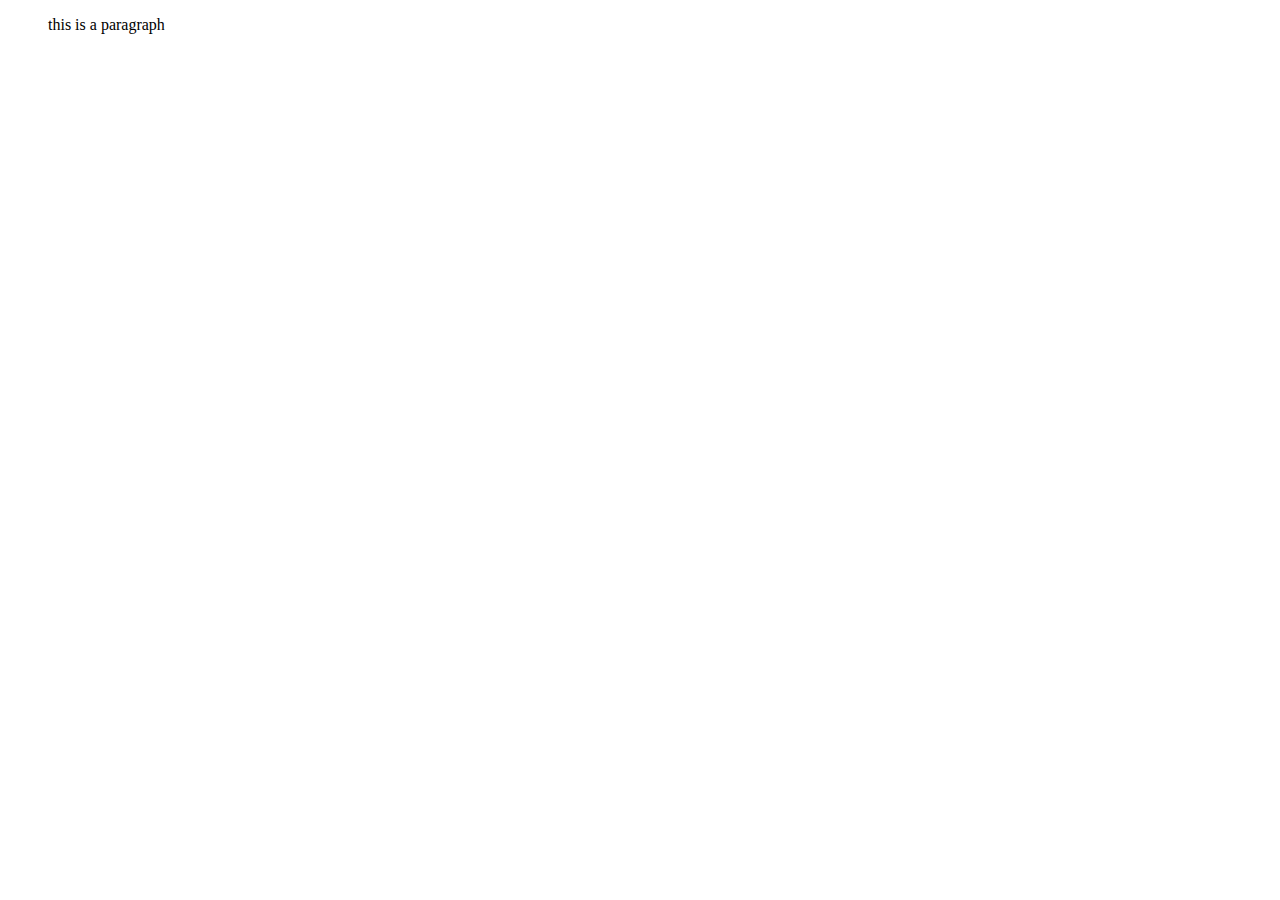
==== index.html @ 8e4f01ab "Initial Commit" ====
<!DOCTYPE html>
<html lang="en">
  <head>
    <meta charset="UTF-8" />
    <!-- <meta name="viewport" content="width=device-width, initial-scale=1.0" /> -->
    <title>33rd Street Productions</title>
    <link rel="stylesheet" href="css/style.css" />
    <script async src="js/script.js"></script>
    
    </head>
<body>
  <div id="outer-container">
    <Menu pageWrapId={ "page-wrap" } outerContainerId={ "outer-container" } />
    <main id="page-wrap">
      <!-- hamburger menu and logo ? -->
      <!-- banner slide -->
      <!-- blurb 1 -->
      <!-- gallery and event hyperlink cross section -->
      <!-- blurb 2 -->
      <!-- footer grid -->
      <p>this is a paragraph</p>
    </main>
  </div>
</body>
</html>
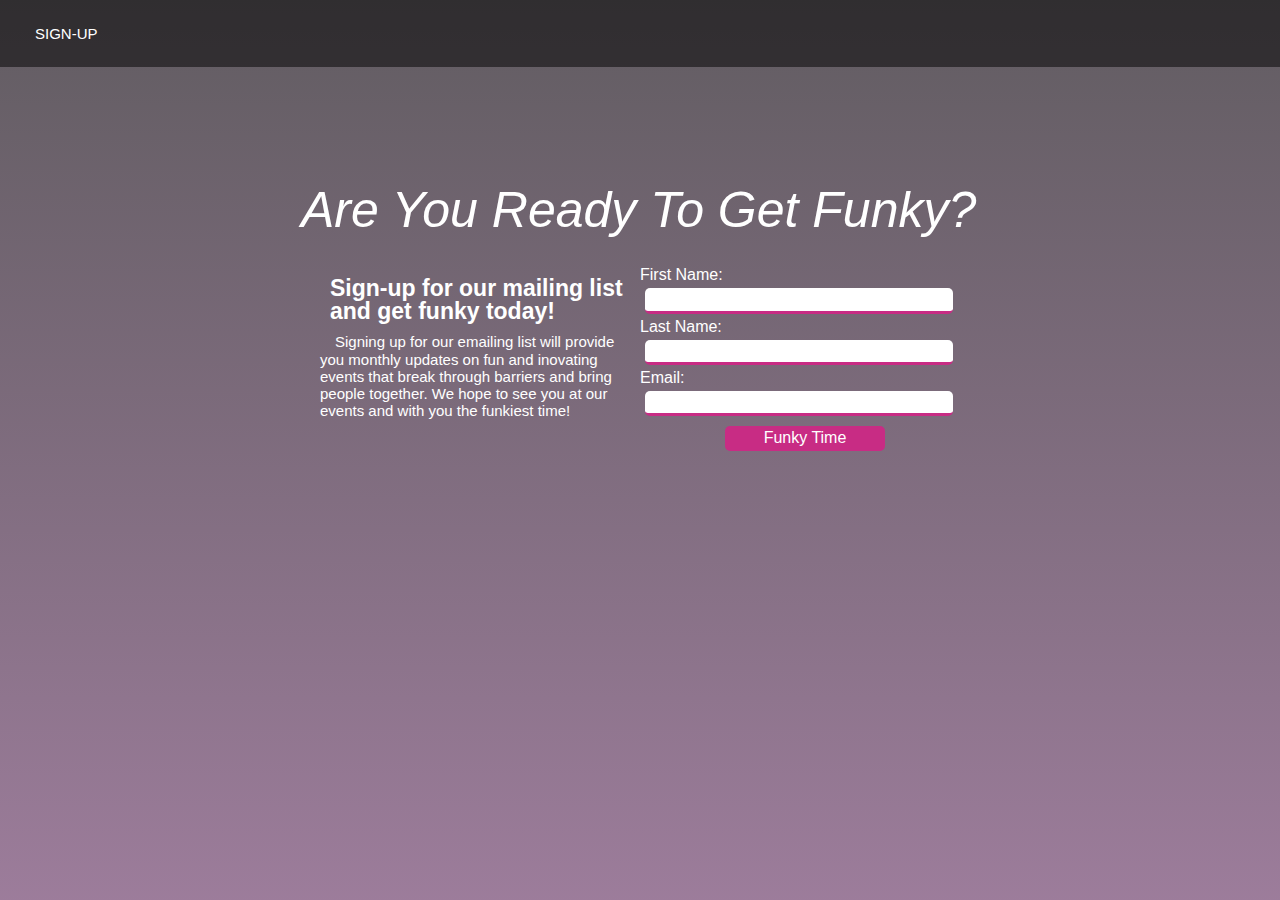
==== commit e07169ab: "Filling things in" ====
--- a/index.html
+++ b/index.html
@@ -3,23 +3,40 @@
   <head>
     <meta charset="UTF-8" />
     <!-- <meta name="viewport" content="width=device-width, initial-scale=1.0" /> -->
-    <title>33rd Street Productions</title>
+    <title>Funky Co.</title>
+    <link rel="stylesheet" href="css/reset.css" />
     <link rel="stylesheet" href="css/style.css" />
     <script async src="js/script.js"></script>
-    
-    </head>
-<body>
-  <div id="outer-container">
-    <Menu pageWrapId={ "page-wrap" } outerContainerId={ "outer-container" } />
-    <main id="page-wrap">
-      <!-- hamburger menu and logo ? -->
-      <!-- banner slide -->
-      <!-- blurb 1 -->
-      <!-- gallery and event hyperlink cross section -->
-      <!-- blurb 2 -->
-      <!-- footer grid -->
-      <p>this is a paragraph</p>
-    </main>
-  </div>
-</body>
+  </head>
+  <body>
+    <!-- top left nav link -->
+    <nav>
+      <p><a href="#" >Sign-Up</a></p>
+    </nav>
+
+    <!-- page layout -->
+    <div class="page-grid">
+
+      <h1 id="Title">are you ready to get funky?</h1>
+      
+      <div id="Pitch" >
+        <h3>Sign-up for our mailing list and get funky today!</h3>
+        <p>
+          Signing up for our emailing list will provide you monthly updates on fun and 
+          inovating events that break through barriers and bring people together.
+          We hope to see you at our events and with you the funkiest time!
+        </p>
+      </div>
+
+      <form name="signupForm" action="#" onsubmit="return validateForm()" method="post" autocomplete="on">
+        <label for="first">First Name:</label>
+        <input type="text" name="firstName" id="first" />
+        <label for="last">Last Name:</label>
+        <input type="text" name="lastName" id="last" />
+        <label for="email">Email:</label>
+        <input type="text" name="email" id="email" />
+        <input type="submit" value="Funky Time" />
+      </form>
+    </div>
+  </body>
 </html>
--- a/css/style.css
+++ b/css/style.css
@@ -0,0 +1,195 @@
+* {
+  color: #fff;
+}
+body {
+  font-family: "Lucida Sans", "Lucida Sans Regular", "Lucida Grande", "Lucida Sans Unicode", Geneva, Verdana, sans-serif;
+  background-color: #c3b9c3;
+}
+body{
+  background-image: linear-gradient(rgba(0,0,0, 0.5), rgba(118, 64, 115, 0.5)),url(..\images\pexels-anniroenkae-3109807.jpg);
+  width: 100%;
+  height: 100vh;
+  background-size: cover;
+  background-position: center;
+}
+nav {
+  width: 100%;
+  margin: auto;
+  padding: 25px 0;
+  display: flex;
+  align-items: center;
+  background-color: rgba(0, 0, 0, 0.5);
+  transition: 0.5s;
+}
+nav p{
+  list-style: none;
+  display: inline-block;
+  margin: 0 20px;
+  position: relative;
+}
+nav p a {
+  text-decoration: none;
+  text-transform: uppercase;
+}
+nav p a ::after {
+  content: "";
+  height: 3px;
+  width: 0%;
+  background: #c82c84;
+  position: absolute;
+  left: 0;
+  bottom: -7px;
+  transition: 0.5s;
+}
+nav p a:hover:after {
+  width: 100%;
+}
+
+/* header */
+h1 {
+  width: 99%;
+  position: absolute;
+  top: 20%;
+  text-align: center;
+  font-size: 50px;
+  font-style: oblique;
+  text-transform: capitalize;
+  padding: 5px;
+  transition: 0.5s;
+}
+
+
+/* grid */
+.page-grid{
+  display: grid;
+  grid-template-columns: 1fr 1fr 1fr 1fr ;
+  grid-template-rows: 200px 200px  ;
+  grid-gap: 0px;
+}
+#Title{
+  grid-column: 2 / span 2;
+  grid-row: 0;
+}
+#Pitch{
+  grid-column: 2 / span 1;
+  grid-row: 2;
+}
+form{
+  grid-column: 3 / span 1;
+  grid-row: 2;
+}
+
+/* sign up form blurb */
+h3 {
+  font-size: 23px;
+  padding: 10px;
+  font-weight: bold;
+}
+p {
+  font-size: 15px;
+  text-indent: 15px;
+  line-height: 1.15;
+}
+.subtitle {
+  display: flex;
+  flex-direction: row;
+  position: absolute;
+  top: 50%;
+  left: 50%;
+  transform: translate(-50%, -50%);
+  transition: 0.5s;
+}
+.head, .signup {
+  padding: 20px;
+  width: 100%;
+}
+.head {
+  text-align: center;
+  background-color: #000;
+}
+.signup {
+  background-color: rgba(0, 0, 0, 0.5);
+}
+
+
+
+input {
+  width: 95%;
+  margin: 5px 0px 5px 5px ;
+  padding: 2px;
+  border: none;
+  border-radius: 5px;
+  border-bottom: 3px solid #c82c84;
+  color: #000;
+}
+input[type="submit"] {
+  border: none;
+  width: 50%;
+  transform: translatex(50%);
+  color: #fff;
+  padding: 3px;
+  background-color: #c82c84;
+  transition: 0.5s;
+}
+input[type="submit"]:hover {
+  background-color: #a5286f;
+  transform: translatex(0%);
+  width: 100%;
+  transition: 0.5s;
+}
+
+
+@media (max-width: 920px) {
+  h1 {
+    top: 12%;
+    font-size: 3em;
+  }
+  .subtitle {
+    top: 55%;
+    flex-direction: column;
+  }
+  .head {
+    width: 100%;
+  }
+  nav {
+    background: rgba(0, 0, 0, 0.7);
+  }
+  .page-grid{
+    width: 90vw;
+    display: grid;
+    grid-template-columns: 1fr ;
+    grid-template-rows: 200px 200px 200px  ;
+    grid-gap: 0px;
+  }
+  #Title{
+    grid-column: 1 / span 1;
+    grid-row: 1;
+  }
+  #Pitch{
+    grid-column: 1 / span 1;
+    grid-row: 2;
+  }
+  form{
+    grid-column: 1 / span 1;
+    grid-row: 3;
+  }
+}
+@media (max-width: 500px) {
+  body {
+    background: #000;
+  }
+  #banner {
+    height: 40vh;
+  }
+  nav {
+    background-color: #000;
+  }
+  h1 {
+    top: 10%;
+  }
+  input[type="submit"] {
+    transform: translateX(0%);
+    width: 100%;
+  }
+  
+}
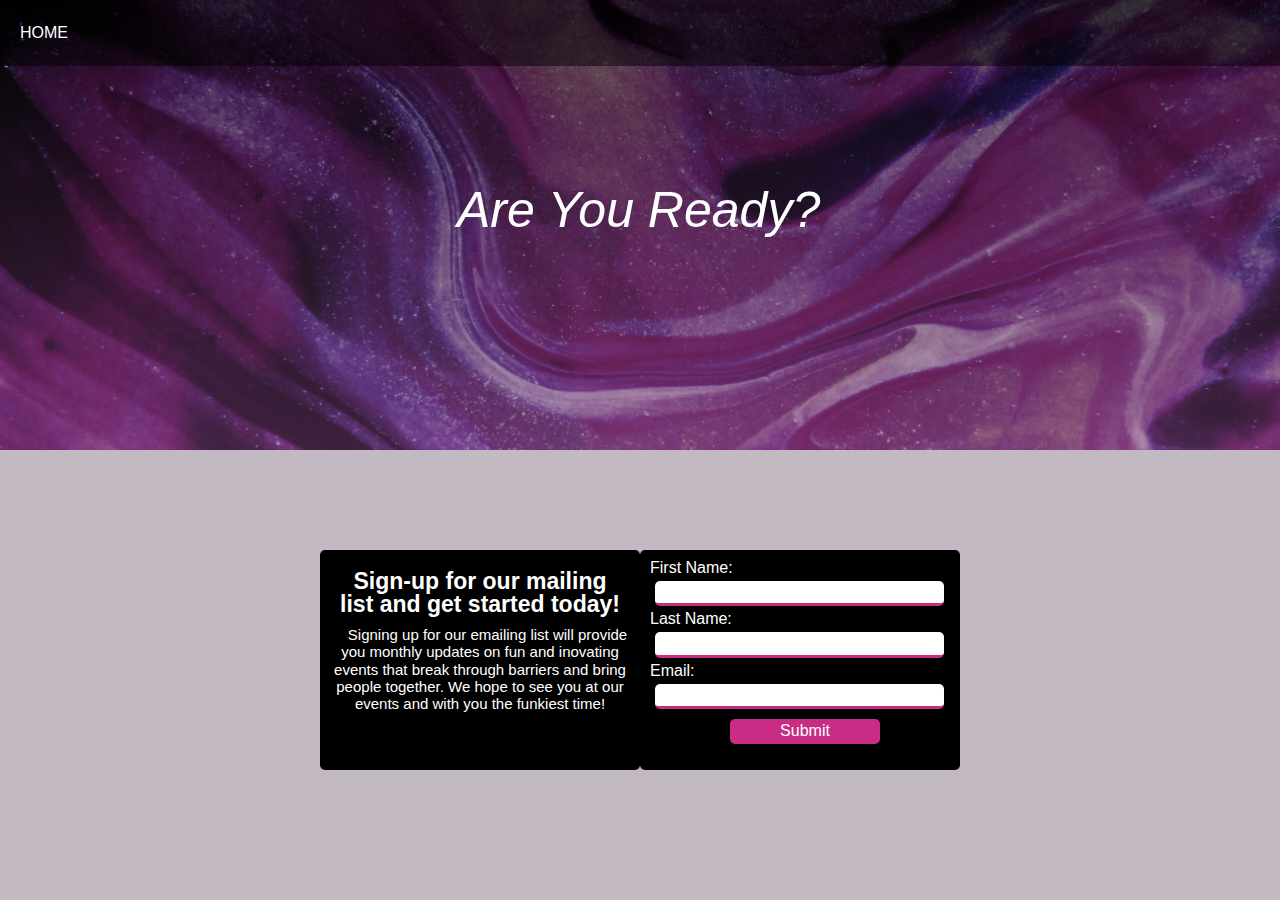
==== commit 20b7f7f8: "js update" ====
--- a/index.html
+++ b/index.html
@@ -10,17 +10,20 @@
   </head>
   <body>
     <!-- top left nav link -->
-    <nav>
-      <p><a href="#" >Sign-Up</a></p>
-    </nav>
-
+    <div id="banner">
+      <nav>
+        <ul>
+          <li><a href="#" >Home</a></p></li>
+        </ul>
+      </nav>
+    </div>
+    
     <!-- page layout -->
     <div class="page-grid">
+      <h1 id="Title">are you ready?</h1>
 
-      <h1 id="Title">are you ready to get funky?</h1>
-      
       <div id="Pitch" >
-        <h3>Sign-up for our mailing list and get funky today!</h3>
+        <h3>Sign-up for our mailing list and get started today!</h3>
         <p>
           Signing up for our emailing list will provide you monthly updates on fun and 
           inovating events that break through barriers and bring people together.
@@ -35,8 +38,9 @@
         <input type="text" name="lastName" id="last" />
         <label for="email">Email:</label>
         <input type="text" name="email" id="email" />
-        <input type="submit" value="Funky Time" />
+        <input type="submit" value="Submit" />
       </form>
     </div>
+
   </body>
 </html>
--- a/css/style.css
+++ b/css/style.css
@@ -1,15 +1,16 @@
 * {
   color: #fff;
 }
-body {
+body{
   font-family: "Lucida Sans", "Lucida Sans Regular", "Lucida Grande", "Lucida Sans Unicode", Geneva, Verdana, sans-serif;
   background-color: #c3b9c3;
 }
-body{
-  background-image: linear-gradient(rgba(0,0,0, 0.5), rgba(118, 64, 115, 0.5)),url(..\images\pexels-anniroenkae-3109807.jpg);
-  width: 100%;
-  height: 100vh;
-  background-size: cover;
+
+#banner{
+  background-image: linear-gradient(rgba(0,0,0, 0.5), rgba(118, 64, 115, 0.5)),url(../images/pexels-anniroenkae-3109807.jpg);
+  width: 100%;
+  height: 50vh;
+  background-size:cover;
   background-position: center;
 }
 nav {
@@ -21,17 +22,17 @@
   background-color: rgba(0, 0, 0, 0.5);
   transition: 0.5s;
 }
-nav p{
+nav ul{
   list-style: none;
   display: inline-block;
   margin: 0 20px;
   position: relative;
 }
-nav p a {
+nav ul li a{
   text-decoration: none;
   text-transform: uppercase;
 }
-nav p a ::after {
+nav ul li a::after {
   content: "";
   height: 3px;
   width: 0%;
@@ -41,7 +42,7 @@
   bottom: -7px;
   transition: 0.5s;
 }
-nav p a:hover:after {
+nav ul li a:hover:after {
   width: 100%;
 }
 
@@ -58,12 +59,11 @@
   transition: 0.5s;
 }
 
-
 /* grid */
 .page-grid{
   display: grid;
   grid-template-columns: 1fr 1fr 1fr 1fr ;
-  grid-template-rows: 200px 200px  ;
+  grid-template-rows: 100px 200px  ;
   grid-gap: 0px;
 }
 #Title{
@@ -73,10 +73,21 @@
 #Pitch{
   grid-column: 2 / span 1;
   grid-row: 2;
+  background: #000;
+  height: 100%;
+  border: none;
+  border-radius: 5px;
+  padding: 10px;
+  text-align: center;
 }
 form{
   grid-column: 3 / span 1;
   grid-row: 2;
+  background: #000;
+  height: 100%;
+  border: none;
+  border-radius: 5px;
+  padding: 10px;
 }
 
 /* sign up form blurb */
@@ -111,8 +122,6 @@
   background-color: rgba(0, 0, 0, 0.5);
 }
 
-
-
 input {
   width: 95%;
   margin: 5px 0px 5px 5px ;
@@ -138,7 +147,6 @@
   transition: 0.5s;
 }
 
-
 @media (max-width: 920px) {
   h1 {
     top: 12%;
@@ -154,24 +162,27 @@
   nav {
     background: rgba(0, 0, 0, 0.7);
   }
+  
   .page-grid{
     width: 90vw;
     display: grid;
-    grid-template-columns: 1fr ;
+    grid-template-columns: .30fr 1.2fr .2fr;
     grid-template-rows: 200px 200px 200px  ;
     grid-gap: 0px;
   }
   #Title{
-    grid-column: 1 / span 1;
+    grid-column: 2 / span 1;
     grid-row: 1;
   }
   #Pitch{
-    grid-column: 1 / span 1;
+    grid-column: 2 / span 1;
     grid-row: 2;
+    text-align: center;
   }
   form{
-    grid-column: 1 / span 1;
+    grid-column: 2 / span 1;
     grid-row: 3;
+
   }
 }
 @media (max-width: 500px) {
@@ -191,5 +202,4 @@
     transform: translateX(0%);
     width: 100%;
   }
-  
-}
+}
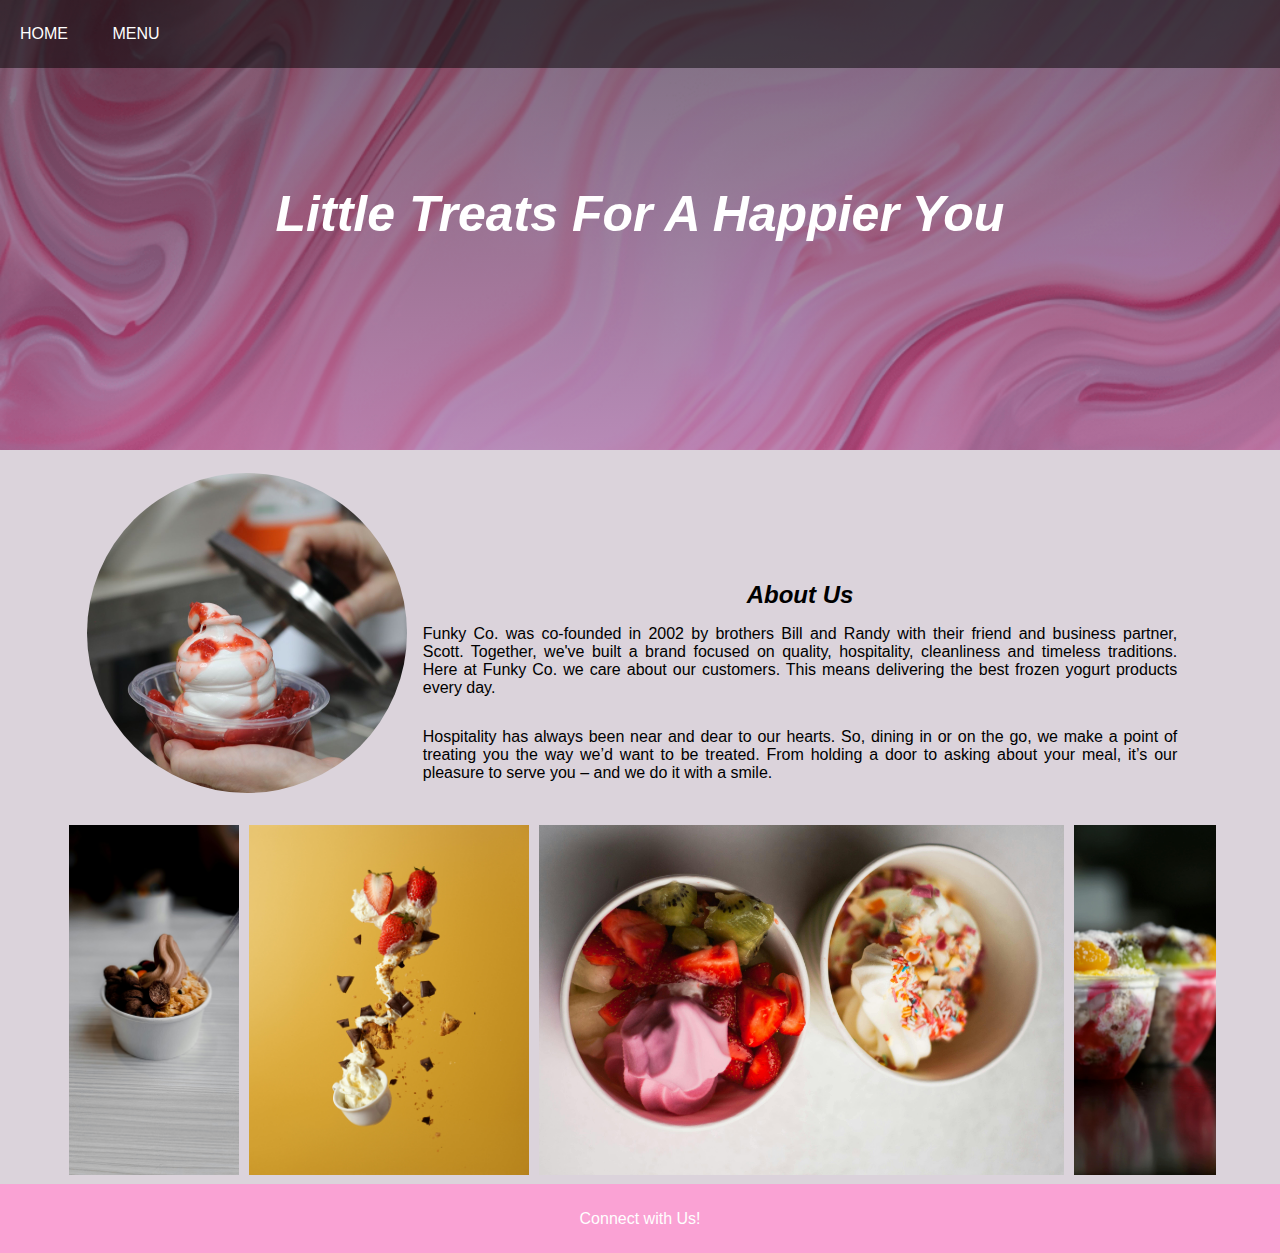
==== commit 7ef4736b: "Site Restyling and Updating" ====
--- a/index.html
+++ b/index.html
@@ -2,9 +2,8 @@
 <html lang="en">
   <head>
     <meta charset="UTF-8" />
-    <!-- <meta name="viewport" content="width=device-width, initial-scale=1.0" /> -->
+    <meta name="viewport" content="width=device-width, initial-scale=1.0" /> 
     <title>Funky Co.</title>
-    <link rel="stylesheet" href="css/reset.css" />
     <link rel="stylesheet" href="css/style.css" />
     <script async src="js/script.js"></script>
   </head>
@@ -13,34 +12,60 @@
     <div id="banner">
       <nav>
         <ul>
-          <li><a href="#" >Home</a></p></li>
+          <li><a href="#">Home</a></li>
+          <li><a href="menu.html">Menu</a></li>
         </ul>
       </nav>
     </div>
+
+
+    <h1 id="Title">little treats for a happier you</h1>
     
     <!-- page layout -->
     <div class="page-grid">
-      <h1 id="Title">are you ready?</h1>
 
-      <div id="Pitch" >
-        <h3>Sign-up for our mailing list and get started today!</h3>
-        <p>
-          Signing up for our emailing list will provide you monthly updates on fun and 
-          inovating events that break through barriers and bring people together.
-          We hope to see you at our events and with you the funkiest time!
-        </p>
-      </div>
-
-      <form name="signupForm" action="#" onsubmit="return validateForm()" method="post" autocomplete="on">
-        <label for="first">First Name:</label>
-        <input type="text" name="firstName" id="first" />
-        <label for="last">Last Name:</label>
-        <input type="text" name="lastName" id="last" />
-        <label for="email">Email:</label>
-        <input type="text" name="email" id="email" />
-        <input type="submit" value="Submit" />
-      </form>
+      <!-- About Us Blurb -->
+      <section class="aboutUs">
+        <div>
+          <img id="roundPhoto" src="images/686A7190.JPG" alt="">
+        </div>
+        <div id="about">
+          <h2 >About Us</h2>
+          <p>
+            Funky Co. was co-founded in 2002 by brothers Bill and Randy with their
+            friend and business partner, Scott. Together, we've built a brand
+            focused on quality, hospitality, cleanliness and timeless traditions.
+            Here at Funky Co. we care about our customers. This means delivering
+            the best frozen yogurt products every day.
+          </p>
+          <p>
+            Hospitality has always been near and dear to our hearts. So, dining in
+            or on the go, we make a point of treating you the way we’d want to be
+            treated. From holding a door to asking about your meal, it’s our
+            pleasure to serve you – and we do it with a smile.
+          </p>
+        </div>
+      </section>
+      
+      <!-- Gallery Row -->
+      <section class="gallery">
+        <img src="images/pexels-anikayln-1695175-6675419.jpg" alt="">
+        <img src="images/pexels-jj-jordan-44924743-8380252.jpg" alt="">
+        <img src="images/pexels-kpaukshtite-1591242.jpg" alt="">
+        <img src="images/pexels-nishantaneja-2955817.jpg" alt="">
+        <img src="images/orangeleaf.png" alt="">
+        <img src="images/686A7190.JPG" alt="">
+        <img src="images/pexels-anikayln-1695175-6675419.jpg" alt="">
+        <img src="images/pexels-jj-jordan-44924743-8380252.jpg" alt="">
+        <img src="images/pexels-kpaukshtite-1591242.jpg" alt="">
+        <img src="images/pexels-nishantaneja-2955817.jpg" alt="">
+        <img src="images/orangeleaf.png" alt="">
+        <img src="images/686A7190.JPG" alt="">
+      </section>
     </div>
-
+    
+    <footer>
+      <p>Connect with Us!</p>
+    </footer>
   </body>
 </html>
--- a/css/style.css
+++ b/css/style.css
@@ -1,18 +1,22 @@
 * {
-  color: #fff;
+  margin: 0;
+  padding: 0;
+  box-sizing: border-box;
+  font-family: "Lucida Sans", "Lucida Sans Regular", "Lucida Grande", "Lucida Sans Unicode", Geneva, Verdana, sans-serif;
+
 }
 body{
-  font-family: "Lucida Sans", "Lucida Sans Regular", "Lucida Grande", "Lucida Sans Unicode", Geneva, Verdana, sans-serif;
-  background-color: #c3b9c3;
+  background-color: #dbd3db;
 }
 
 #banner{
-  background-image: linear-gradient(rgba(0,0,0, 0.5), rgba(118, 64, 115, 0.5)),url(../images/pexels-anniroenkae-3109807.jpg);
+  background-image: linear-gradient(rgba(0,0,0, 0.5), rgba(118, 64, 115, 0.5)),url(../images/Pink-Marble-Background-47448178-1.png);
   width: 100%;
   height: 50vh;
   background-size:cover;
   background-position: center;
 }
+
 nav {
   width: 100%;
   margin: auto;
@@ -22,13 +26,15 @@
   background-color: rgba(0, 0, 0, 0.5);
   transition: 0.5s;
 }
-nav ul{
+nav ul li{
   list-style: none;
   display: inline-block;
   margin: 0 20px;
   position: relative;
 }
 nav ul li a{
+  
+  color: #fff;
   text-decoration: none;
   text-transform: uppercase;
 }
@@ -36,7 +42,7 @@
   content: "";
   height: 3px;
   width: 0%;
-  background: #c82c84;
+  background: #faa2d4;
   position: absolute;
   left: 0;
   bottom: -7px;
@@ -46,9 +52,10 @@
   width: 100%;
 }
 
-/* header */
-h1 {
-  width: 99%;
+/* Page Title */
+#Title {
+  color: #fff;
+  width: 100%;
   position: absolute;
   top: 20%;
   text-align: center;
@@ -59,92 +66,78 @@
   transition: 0.5s;
 }
 
+/* About Us Intro Paragraph */
+#roundPhoto{
+  border-radius: 50%;
+  max-width: 25vw;
+}
+
+.aboutUs{
+  display: flex;
+  flex-direction: row;
+  margin: 2%;
+}
+.aboutUs h2{
+  font-style: oblique;
+  font-size: x-large;
+  text-align: center;
+}
+.aboutUs p{
+  padding: 2%;
+  text-align: justify;
+}
+#about{
+  height: fit-content;
+  transform: translateY(50%);
+  color: #000;
+}
+.aboutUs img:hover {
+  transform: scale(1.05);
+  /* linear | ease | ease-in | ease-out | ease-in-out */
+  transition: transform  0.4s;
+}
+
 /* grid */
 .page-grid{
-  display: grid;
-  grid-template-columns: 1fr 1fr 1fr 1fr ;
-  grid-template-rows: 100px 200px  ;
-  grid-gap: 0px;
-}
-#Title{
-  grid-column: 2 / span 2;
-  grid-row: 0;
-}
-#Pitch{
-  grid-column: 2 / span 1;
-  grid-row: 2;
-  background: #000;
-  height: 100%;
-  border: none;
-  border-radius: 5px;
-  padding: 10px;
-  text-align: center;
-}
-form{
-  grid-column: 3 / span 1;
-  grid-row: 2;
-  background: #000;
-  height: 100%;
-  border: none;
-  border-radius: 5px;
-  padding: 10px;
+  /* display: flex;
+  flex-direction: row;
+  flex-wrap: wrap; */
+  width: 90vw;
+  margin: auto;
 }
 
-/* sign up form blurb */
-h3 {
-  font-size: 23px;
-  padding: 10px;
-  font-weight: bold;
+
+/* Menu */
+
+
+/* gallery */
+.gallery{
+  display: inline-flex;
+  flex-flow: row nowrap;
+  height: 40vh;
+  overflow: auto;
+  white-space: nowrap;
 }
-p {
-  font-size: 15px;
-  text-indent: 15px;
-  line-height: 1.15;
+.gallery img{
+  max-height: 100%;
+  max-width: 50%;
+  object-fit:cover;
+  vertical-align: bottom;
+  padding: 5px;
 }
-.subtitle {
-  display: flex;
-  flex-direction: row;
-  position: absolute;
-  top: 50%;
-  left: 50%;
-  transform: translate(-50%, -50%);
-  transition: 0.5s;
-}
-.head, .signup {
-  padding: 20px;
-  width: 100%;
-}
-.head {
-  text-align: center;
-  background-color: #000;
-}
-.signup {
-  background-color: rgba(0, 0, 0, 0.5);
+.gallery img:hover {
+  z-index: 2;
+  transform: scale(1.05);
+  /* linear | ease | ease-in | ease-out | ease-in-out */
+  transition: transform ease 0.4s;
 }
 
-input {
-  width: 95%;
-  margin: 5px 0px 5px 5px ;
-  padding: 2px;
-  border: none;
-  border-radius: 5px;
-  border-bottom: 3px solid #c82c84;
-  color: #000;
-}
-input[type="submit"] {
-  border: none;
-  width: 50%;
-  transform: translatex(50%);
-  color: #fff;
-  padding: 3px;
-  background-color: #c82c84;
-  transition: 0.5s;
-}
-input[type="submit"]:hover {
-  background-color: #a5286f;
-  transform: translatex(0%);
-  width: 100%;
-  transition: 0.5s;
+/* A tiny little footer section */
+footer {
+  text-align: center;
+  padding: 2%;
+  background-color: #faa2d4;
+  color: white;
 }
 
 @media (max-width: 920px) {
@@ -156,7 +149,7 @@
     top: 55%;
     flex-direction: column;
   }
-  .head {
+  #Pitch {
     width: 100%;
   }
   nav {
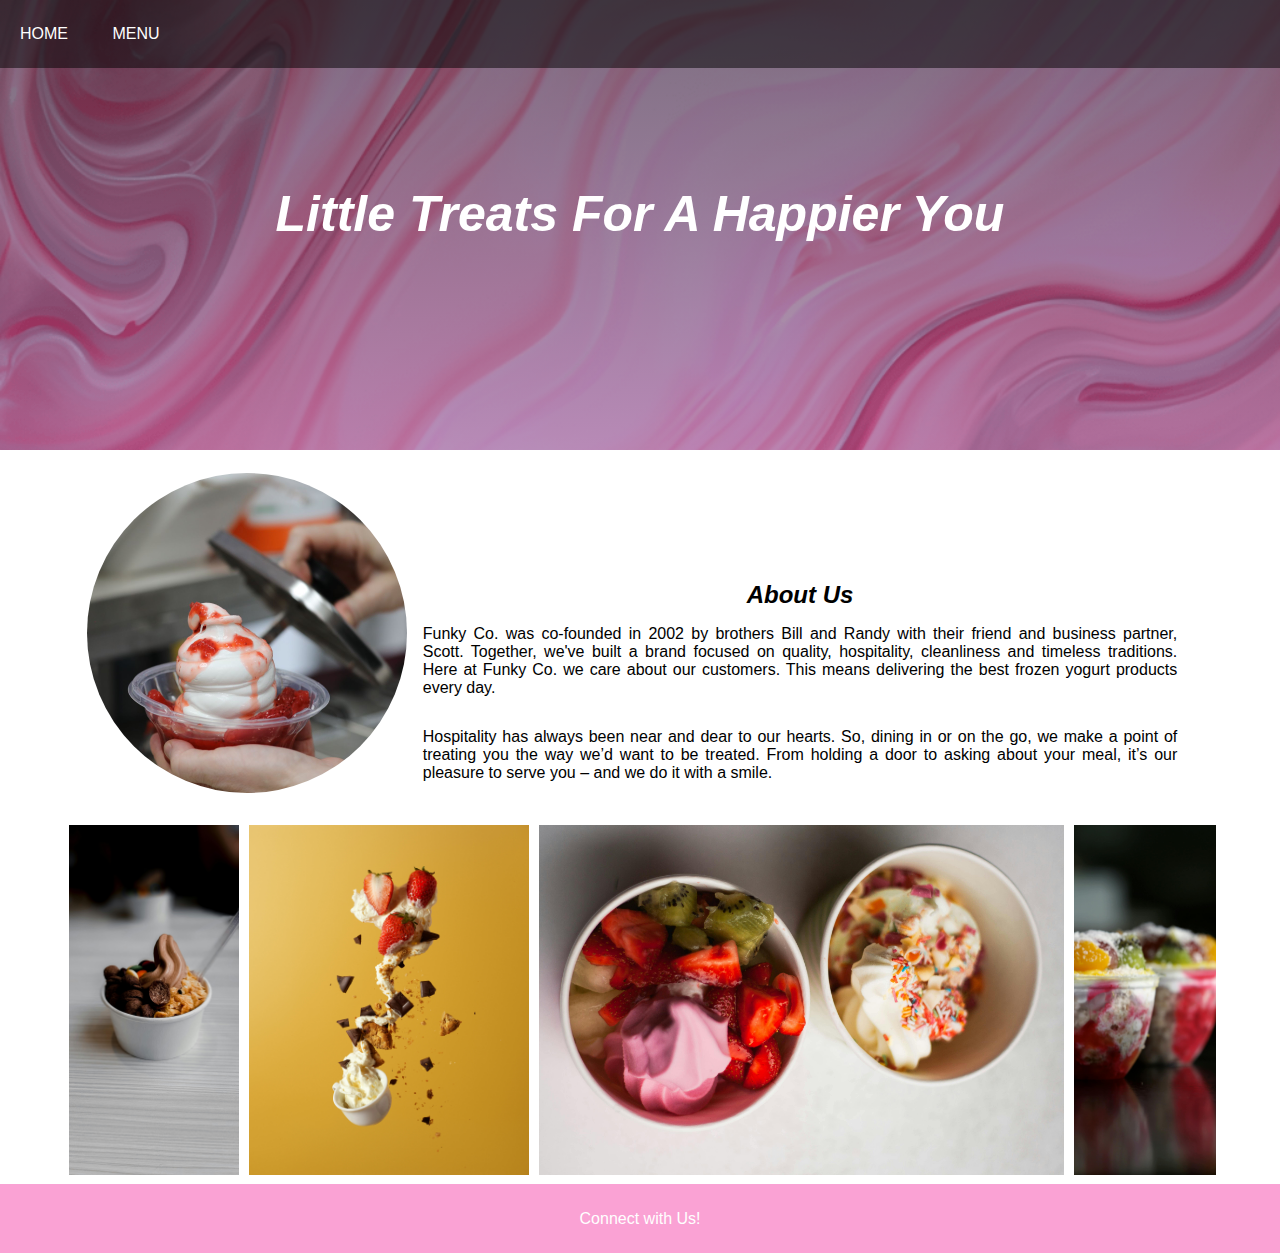
==== commit 38620085: "Style Updates" ====
--- a/index.html
+++ b/index.html
@@ -5,7 +5,6 @@
     <meta name="viewport" content="width=device-width, initial-scale=1.0" /> 
     <title>Funky Co.</title>
     <link rel="stylesheet" href="css/style.css" />
-    <script async src="js/script.js"></script>
   </head>
   <body>
     <!-- top left nav link -->
--- a/css/style.css
+++ b/css/style.css
@@ -6,7 +6,7 @@
 
 }
 body{
-  background-color: #dbd3db;
+  /* background-color: #dbd3db; */
 }
 
 #banner{
@@ -140,59 +140,11 @@
   color: white;
 }
 
-@media (max-width: 920px) {
-  h1 {
-    top: 12%;
-    font-size: 3em;
-  }
-  .subtitle {
-    top: 55%;
-    flex-direction: column;
-  }
-  #Pitch {
-    width: 100%;
-  }
-  nav {
-    background: rgba(0, 0, 0, 0.7);
-  }
+
+/* Making Media Quearies Consistent */
+@media screen and (min-width: 768px) {
   
-  .page-grid{
-    width: 90vw;
-    display: grid;
-    grid-template-columns: .30fr 1.2fr .2fr;
-    grid-template-rows: 200px 200px 200px  ;
-    grid-gap: 0px;
-  }
-  #Title{
-    grid-column: 2 / span 1;
-    grid-row: 1;
-  }
-  #Pitch{
-    grid-column: 2 / span 1;
-    grid-row: 2;
-    text-align: center;
-  }
-  form{
-    grid-column: 2 / span 1;
-    grid-row: 3;
-
-  }
 }
-@media (max-width: 500px) {
-  body {
-    background: #000;
-  }
-  #banner {
-    height: 40vh;
-  }
-  nav {
-    background-color: #000;
-  }
-  h1 {
-    top: 10%;
-  }
-  input[type="submit"] {
-    transform: translateX(0%);
-    width: 100%;
-  }
-}
+@media screen and (min-width: 1200px) {
+  
+}